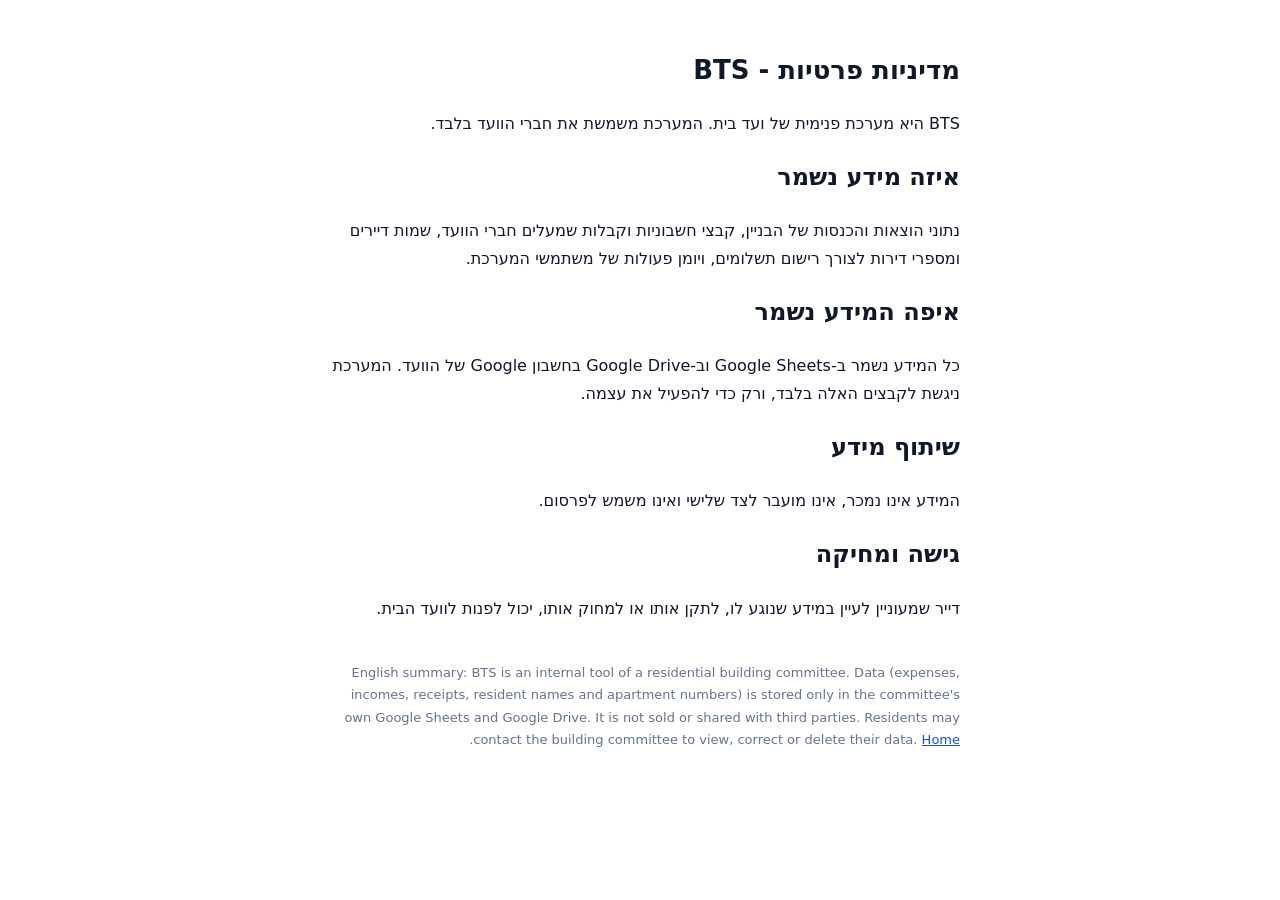
==== privacy.html @ 5e062c85 "BTS info and privacy pages Co-Authored-By: Claude Fable 5.2 <noreply@anthropic.com>" ====
<!DOCTYPE html><html dir="rtl" lang="he"><head><meta charset="UTF-8"><meta name="viewport" content="width=device-width, initial-scale=1"><title>BTS - מדיניות פרטיות</title><style>body{font-family:system-ui,Arial,sans-serif;max-width:640px;margin:48px auto;padding:0 20px;line-height:1.7;color:#0f172a}h1{font-size:26px}a{color:#1d4ed8}footer{margin-top:40px;font-size:13px;color:#64748b}</style></head><body>
<h1>מדיניות פרטיות - BTS</h1>
<p>BTS היא מערכת פנימית של ועד בית. המערכת משמשת את חברי הוועד בלבד.</p>
<h2>איזה מידע נשמר</h2>
<p>נתוני הוצאות והכנסות של הבניין, קבצי חשבוניות וקבלות שמעלים חברי הוועד, שמות דיירים ומספרי דירות לצורך רישום תשלומים, ויומן פעולות של משתמשי המערכת.</p>
<h2>איפה המידע נשמר</h2>
<p>כל המידע נשמר ב-Google Sheets וב-Google Drive בחשבון Google של הוועד. המערכת ניגשת לקבצים האלה בלבד, ורק כדי להפעיל את עצמה.</p>
<h2>שיתוף מידע</h2>
<p>המידע אינו נמכר, אינו מועבר לצד שלישי ואינו משמש לפרסום.</p>
<h2>גישה ומחיקה</h2>
<p>דייר שמעוניין לעיין במידע שנוגע לו, לתקן אותו או למחוק אותו, יכול לפנות לוועד הבית.</p>
<footer>English summary: BTS is an internal tool of a residential building committee. Data (expenses, incomes, receipts, resident names and apartment numbers) is stored only in the committee's own Google Sheets and Google Drive. It is not sold or shared with third parties. Residents may contact the building committee to view, correct or delete their data. <a href="index.html">Home</a>.</footer>
</body></html>
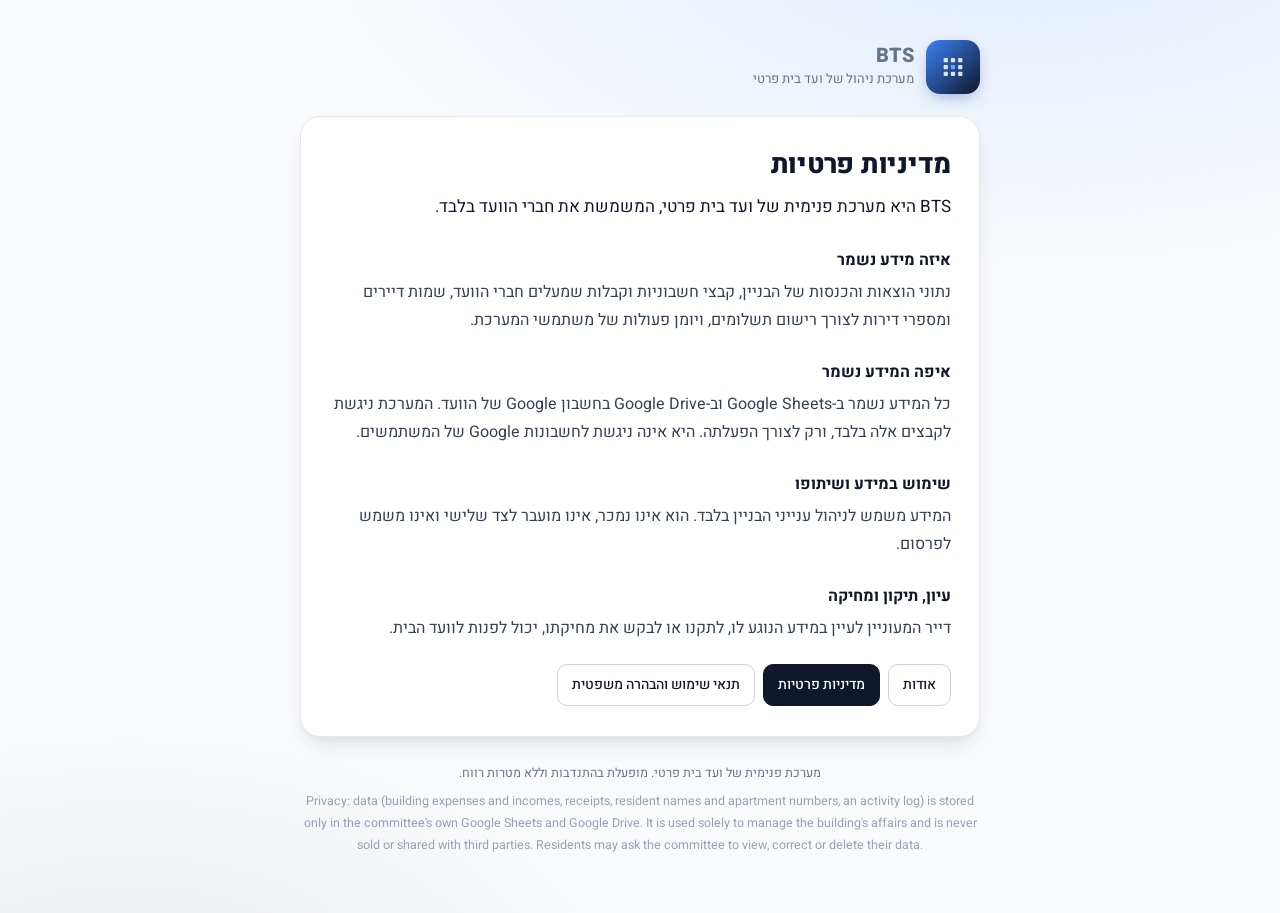
==== commit 111e8aa9: "Redesign pages, add terms and legal disclaimer Co-Authored-By: Claude Fable 5.2 <noreply@anthropic.c" ====
--- a/privacy.html
+++ b/privacy.html
@@ -1,13 +1,32 @@
-<!DOCTYPE html><html dir="rtl" lang="he"><head><meta charset="UTF-8"><meta name="viewport" content="width=device-width, initial-scale=1"><title>BTS - מדיניות פרטיות</title><style>body{font-family:system-ui,Arial,sans-serif;max-width:640px;margin:48px auto;padding:0 20px;line-height:1.7;color:#0f172a}h1{font-size:26px}a{color:#1d4ed8}footer{margin-top:40px;font-size:13px;color:#64748b}</style></head><body>
-<h1>מדיניות פרטיות - BTS</h1>
-<p>BTS היא מערכת פנימית של ועד בית. המערכת משמשת את חברי הוועד בלבד.</p>
-<h2>איזה מידע נשמר</h2>
-<p>נתוני הוצאות והכנסות של הבניין, קבצי חשבוניות וקבלות שמעלים חברי הוועד, שמות דיירים ומספרי דירות לצורך רישום תשלומים, ויומן פעולות של משתמשי המערכת.</p>
-<h2>איפה המידע נשמר</h2>
-<p>כל המידע נשמר ב-Google Sheets וב-Google Drive בחשבון Google של הוועד. המערכת ניגשת לקבצים האלה בלבד, ורק כדי להפעיל את עצמה.</p>
-<h2>שיתוף מידע</h2>
-<p>המידע אינו נמכר, אינו מועבר לצד שלישי ואינו משמש לפרסום.</p>
-<h2>גישה ומחיקה</h2>
-<p>דייר שמעוניין לעיין במידע שנוגע לו, לתקן אותו או למחוק אותו, יכול לפנות לוועד הבית.</p>
-<footer>English summary: BTS is an internal tool of a residential building committee. Data (expenses, incomes, receipts, resident names and apartment numbers) is stored only in the committee's own Google Sheets and Google Drive. It is not sold or shared with third parties. Residents may contact the building committee to view, correct or delete their data. <a href="index.html">Home</a>.</footer>
-</body></html>
+<!DOCTYPE html>
+<html dir="rtl" lang="he">
+<head>
+<meta charset="UTF-8">
+<meta name="viewport" content="width=device-width, initial-scale=1">
+<meta name="theme-color" content="#0f172a">
+<title>BTS - מדיניות פרטיות</title>
+<link rel="stylesheet" href="style.css">
+</head>
+<body>
+<div class="wrap">
+  <a class="brand" href="index.html"><span class="mark"><svg viewBox="0 0 40 40" width="34" height="34" aria-hidden="true"><g fill="#fff" fill-opacity=".85"><rect x="9" y="9.5" width="5" height="5" rx="1"/><rect x="17.5" y="9.5" width="5" height="5" rx="1"/><rect x="26" y="9.5" width="5" height="5" rx="1"/><rect x="9" y="17.5" width="5" height="5" rx="1"/><rect x="26" y="17.5" width="5" height="5" rx="1"/><rect x="9" y="25.5" width="5" height="5" rx="1"/><rect x="17.5" y="25.5" width="5" height="5" rx="1"/><rect x="26" y="25.5" width="5" height="5" rx="1"/></g><rect x="17.5" y="17.5" width="5" height="5" rx="1" fill="#60A5FA"/></svg></span><span><b>BTS</b><span>מערכת ניהול של ועד בית פרטי</span></span></a>
+  <div class="card">
+    <h1>מדיניות פרטיות</h1>
+    <p class="lead">BTS היא מערכת פנימית של ועד בית פרטי, המשמשת את חברי הוועד בלבד.</p>
+    <h2>איזה מידע נשמר</h2>
+    <p>נתוני הוצאות והכנסות של הבניין, קבצי חשבוניות וקבלות שמעלים חברי הוועד, שמות דיירים ומספרי דירות לצורך רישום תשלומים, ויומן פעולות של משתמשי המערכת.</p>
+    <h2>איפה המידע נשמר</h2>
+    <p>כל המידע נשמר ב-Google Sheets וב-Google Drive בחשבון Google של הוועד. המערכת ניגשת לקבצים אלה בלבד, ורק לצורך הפעלתה. היא אינה ניגשת לחשבונות Google של המשתמשים.</p>
+    <h2>שימוש במידע ושיתופו</h2>
+    <p>המידע משמש לניהול ענייני הבניין בלבד. הוא אינו נמכר, אינו מועבר לצד שלישי ואינו משמש לפרסום.</p>
+    <h2>עיון, תיקון ומחיקה</h2>
+    <p>דייר המעוניין לעיין במידע הנוגע לו, לתקנו או לבקש את מחיקתו, יכול לפנות לוועד הבית.</p>
+    <nav><a href="index.html">אודות</a><a href="privacy.html" class="on">מדיניות פרטיות</a><a href="terms.html">תנאי שימוש והבהרה משפטית</a></nav>
+  </div>
+  <footer>
+    מערכת פנימית של ועד בית פרטי. מופעלת בהתנדבות וללא מטרות רווח.
+    <div class="en">Privacy: data (building expenses and incomes, receipts, resident names and apartment numbers, an activity log) is stored only in the committee's own Google Sheets and Google Drive. It is used solely to manage the building's affairs and is never sold or shared with third parties. Residents may ask the committee to view, correct or delete their data.</div>
+  </footer>
+</div>
+</body>
+</html>
--- a/style.css
+++ b/style.css
@@ -0,0 +1,27 @@
+@import url('https://fonts.googleapis.com/css2?family=Heebo:wght@400;500;700;800&display=swap');
+*{box-sizing:border-box}
+body{margin:0;font-family:'Heebo',system-ui,Arial,sans-serif;color:#0f172a;line-height:1.75;min-height:100vh;
+  background:radial-gradient(1200px 600px at 80% -10%,rgba(59,130,246,.12),transparent 60%),
+             radial-gradient(900px 500px at 10% 110%,rgba(15,23,42,.07),transparent 55%),#f8fafc}
+.wrap{max-width:720px;margin:0 auto;padding:40px 20px 56px}
+.brand{display:flex;align-items:center;gap:12px;text-decoration:none;color:inherit;margin-bottom:22px}
+.mark{width:54px;height:54px;border-radius:14px;display:flex;align-items:center;justify-content:center;flex-shrink:0;
+  background:linear-gradient(135deg,#3b82f6,#0f172a);box-shadow:0 6px 16px -4px rgba(30,64,175,.4)}
+.brand b{font-size:20px;font-weight:800;display:block;line-height:1.2}
+.brand span{font-size:13px;color:#64748b}
+.card{background:#fff;border:1px solid #e2e8f0;border-radius:20px;padding:30px 28px;
+  box-shadow:0 12px 24px -8px rgba(15,23,42,.12),0 4px 8px -4px rgba(15,23,42,.06)}
+h1{font-size:27px;font-weight:800;letter-spacing:-.01em;margin:0 0 10px;line-height:1.3}
+h2{font-size:16px;font-weight:700;margin:24px 0 4px}
+p{margin:0 0 12px;color:#334155}
+.lead{font-size:17px;color:#0f172a}
+.pill{display:inline-block;background:#eff6ff;color:#1d4ed8;border-radius:999px;padding:3px 12px;font-size:12px;font-weight:700;margin-bottom:14px}
+.note{background:#f1f5f9;border:1px solid #e2e8f0;border-radius:12px;padding:14px 16px;font-size:14px;margin-top:18px}
+.note p{margin:0;color:#475569}
+nav{display:flex;flex-wrap:wrap;gap:8px;margin-top:22px}
+nav a{border:1px solid #cbd5e1;border-radius:10px;padding:8px 14px;font-size:14px;font-weight:500;color:#0f172a;text-decoration:none;background:#fff}
+nav a:hover{border-color:#3b82f6;color:#1d4ed8}
+nav a.on{background:#0f172a;color:#fff;border-color:#0f172a}
+footer{margin-top:26px;font-size:12.5px;color:#64748b;text-align:center}
+footer .en{direction:ltr;margin-top:6px;color:#94a3b8}
+@media(max-width:520px){.card{padding:24px 20px}h1{font-size:23px}}
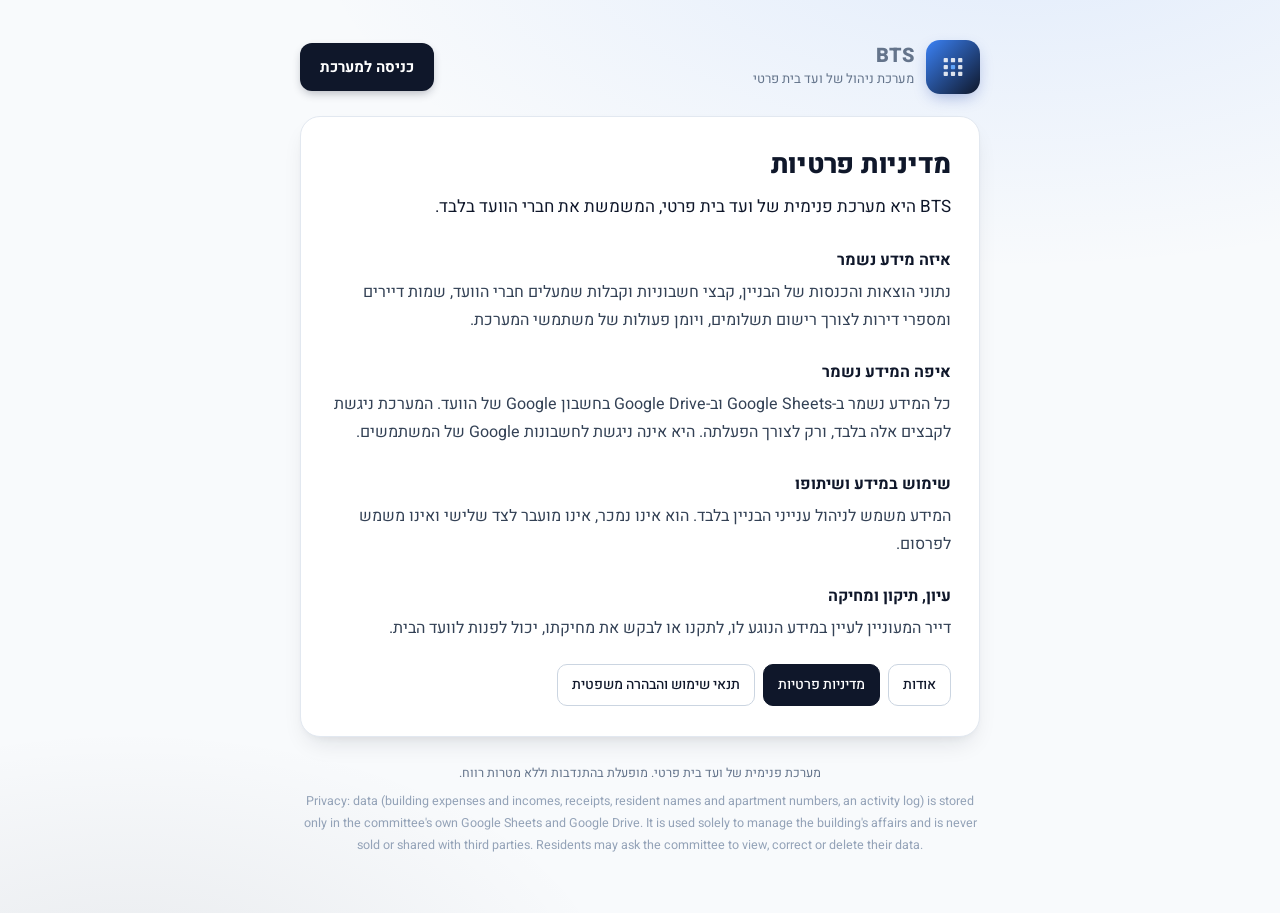
==== commit 51479899: "Add login button linking to the app Co-Authored-By: Claude Fable 5.2 <noreply@anthropic.com>" ====
--- a/privacy.html
+++ b/privacy.html
@@ -9,7 +9,10 @@
 </head>
 <body>
 <div class="wrap">
+  <div class="top">
   <a class="brand" href="index.html"><span class="mark"><svg viewBox="0 0 40 40" width="34" height="34" aria-hidden="true"><g fill="#fff" fill-opacity=".85"><rect x="9" y="9.5" width="5" height="5" rx="1"/><rect x="17.5" y="9.5" width="5" height="5" rx="1"/><rect x="26" y="9.5" width="5" height="5" rx="1"/><rect x="9" y="17.5" width="5" height="5" rx="1"/><rect x="26" y="17.5" width="5" height="5" rx="1"/><rect x="9" y="25.5" width="5" height="5" rx="1"/><rect x="17.5" y="25.5" width="5" height="5" rx="1"/><rect x="26" y="25.5" width="5" height="5" rx="1"/></g><rect x="17.5" y="17.5" width="5" height="5" rx="1" fill="#60A5FA"/></svg></span><span><b>BTS</b><span>מערכת ניהול של ועד בית פרטי</span></span></a>
+  <a class="login" href="https://script.google.com/macros/s/AKfycbzrpFUavTzzQ61ybQPIMzTUrJ-8uobY9_huFvDHz1wnHg34k7oBi2NXEfgFE9SdXkHz5g/exec">כניסה למערכת</a>
+  </div>
   <div class="card">
     <h1>מדיניות פרטיות</h1>
     <p class="lead">BTS היא מערכת פנימית של ועד בית פרטי, המשמשת את חברי הוועד בלבד.</p>
--- a/style.css
+++ b/style.css
@@ -4,7 +4,10 @@
   background:radial-gradient(1200px 600px at 80% -10%,rgba(59,130,246,.12),transparent 60%),
              radial-gradient(900px 500px at 10% 110%,rgba(15,23,42,.07),transparent 55%),#f8fafc}
 .wrap{max-width:720px;margin:0 auto;padding:40px 20px 56px}
-.brand{display:flex;align-items:center;gap:12px;text-decoration:none;color:inherit;margin-bottom:22px}
+.top{display:flex;align-items:center;justify-content:space-between;gap:12px;margin-bottom:22px}
+.brand{display:flex;align-items:center;gap:12px;text-decoration:none;color:inherit}
+.login{background:#0f172a;color:#fff;text-decoration:none;font-weight:700;font-size:15px;padding:11px 20px;border-radius:12px;white-space:nowrap;box-shadow:0 4px 10px -2px rgba(15,23,42,.3)}
+.login:hover{background:#1e293b}
 .mark{width:54px;height:54px;border-radius:14px;display:flex;align-items:center;justify-content:center;flex-shrink:0;
   background:linear-gradient(135deg,#3b82f6,#0f172a);box-shadow:0 6px 16px -4px rgba(30,64,175,.4)}
 .brand b{font-size:20px;font-weight:800;display:block;line-height:1.2}
